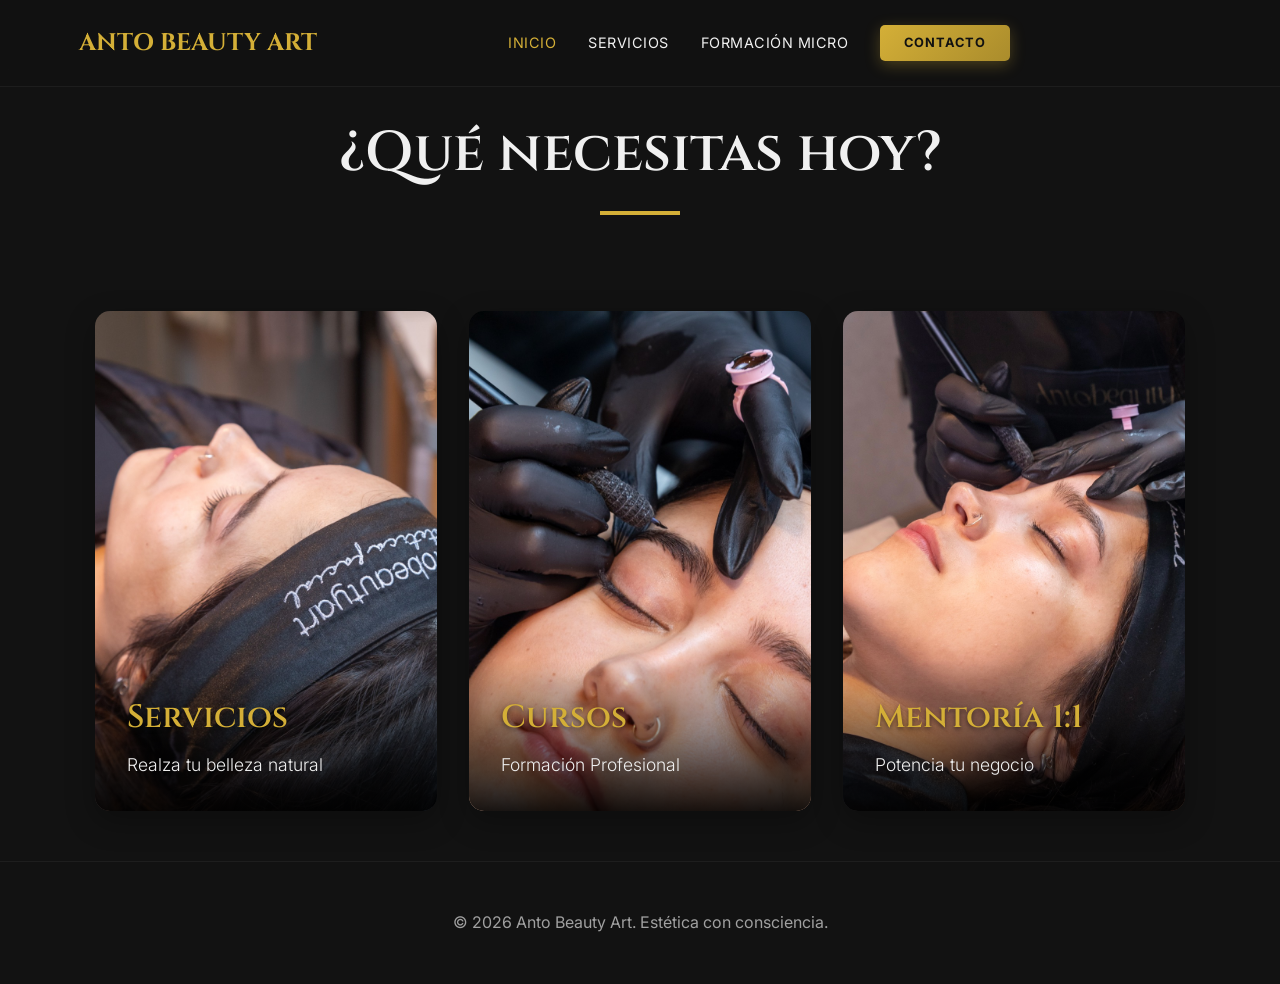
==== index.html @ 1fdfb274 "app" ====
<!DOCTYPE html>
<html lang="es">

<head>
    <meta charset="UTF-8">
    <meta name="viewport" content="width=device-width, initial-scale=1.0">
    <title>Bienvenida | Anto Beauty Art</title>
    <meta name="description"
        content="Bienvenida a Anto Beauty Art. Servicios, Formación y Mentoría en Micropigmentación.">
    <!-- Fonts -->
    <link rel="preconnect" href="https://fonts.googleapis.com">
    <link rel="preconnect" href="https://fonts.gstatic.com" crossorigin>
    <link
        href="https://fonts.googleapis.com/css2?family=Cinzel:wght@400;600;700&family=Inter:wght@300;400;500;600&display=swap"
        rel="stylesheet">
    <link rel="stylesheet" href="style.css">
</head>

<body class="home-page">

    <!-- Navigation -->
    <nav class="navbar">
        <div class="container nav-container">
            <a href="index.html" class="logo">
                <!-- Using Text Logo for clarity, or can replace with img if desired -->
                ANTO BEAUTY ART
            </a>
            <ul class="nav-links">
                <li><a href="index.html" class="active">Inicio</a></li>
                <li><a href="servicios.html">Servicios</a></li>
                <li><a href="cursos.html">Formación Micro</a></li>
                <li><a href="https://wa.me/59891385300" class="btn btn-sm btn-gold">Contacto</a></li>
            </ul>
            <div class="hamburger">
                <span></span>
                <span></span>
                <span></span>
            </div>
        </div>
    </nav>

    <!-- Home Hero / Welcome -->
    <main class="home-content">
        <div class="container text-center mb-5">
            <h1 class="hero-title fade-in-up">¿Qué necesitas hoy?</h1>
            <div class="divider-gold"></div>
        </div>

        <div class="container">
            <div class="home-grid">

                <!-- Card 1: Servicios -->
                <a href="servicios.html" class="home-card fade-in-up delay-1">
                    <div class="home-card-image">
                        <img src="assets/home-servicios.jpg" alt="Servicios de Belleza">
                        <div class="card-overlay">
                            <h2>Servicios</h2>
                            <p>Realza tu belleza natural</p>
                        </div>
                    </div>
                </a>

                <!-- Card 2: Cursos -->
                <a href="cursos.html" class="home-card fade-in-up delay-2">
                    <div class="home-card-image">
                        <img src="assets/home-cursos.jpg" alt="Formación en Micropigmentación">
                        <div class="card-overlay">
                            <h2>Cursos</h2>
                            <p>Formación Profesional</p>
                        </div>
                    </div>
                </a>

                <!-- Card 3: Mentoría -->
                <a href="https://wa.me/59891385300" target="_blank" class="home-card fade-in-up delay-3">
                    <div class="home-card-image">
                        <img src="assets/home-mentoria.jpg" alt="Mentoría 1:1">
                        <div class="card-overlay">
                            <h2>Mentoría 1:1</h2>
                            <p>Potencia tu negocio</p>
                        </div>
                    </div>
                </a>

            </div>
        </div>
    </main>

    <footer class="footer mt-auto">
        <div class="container">
            <p>&copy; 2026 Anto Beauty Art. Estética con consciencia.</p>
        </div>
    </footer>

    <script src="script.js"></script>
</body>

</html>
---- style.css ----
/* Reset & Base */
:root {
    --color-bg-dark: #121212;
    --color-bg-card: #1e1e1e;
    --color-text-main: #f0f0f0;
    --color-text-muted: #a0a0a0;
    --color-gold: #D4AF37;
    --color-gold-light: #F3E5AB;
    --color-gold-dark: #AA8C2C;
    --font-heading: 'Cinzel', serif;
    --font-body: 'Inter', sans-serif;
    --spacing-section: 5rem;
}

* {
    margin: 0;
    padding: 0;
    box-sizing: border-box;
}

body {
    font-family: var(--font-body);
    background-color: var(--color-bg-dark);
    color: var(--color-text-main);
    line-height: 1.6;
    overflow-x: hidden;
}

a {
    text-decoration: none;
    color: inherit;
    transition: all 0.3s ease;
}

ul {
    list-style: none;
}

img {
    max-width: 100%;
    display: block;
}

.container {
    width: 90%;
    max-width: 1200px;
    margin: 0 auto;
    padding: 0 15px;
}

/* Typography */
h1,
h2,
h3 {
    font-family: var(--font-heading);
    font-weight: 600;
}

.section-title {
    font-size: 2.5rem;
    margin-bottom: 1rem;
    text-transform: uppercase;
    letter-spacing: 1px;
}

.text-center {
    text-align: center;
}

.text-dark {
    color: #222;
}

/* Buttons */
.btn {
    display: inline-flex;
    align-items: center;
    justify-content: center;
    padding: 1rem 2rem;
    border-radius: 5px;
    font-weight: 500;
    text-transform: uppercase;
    letter-spacing: 1px;
    cursor: pointer;
    font-size: 1rem;
}

.btn-gold {
    background: linear-gradient(135deg, var(--color-gold) 0%, var(--color-gold-dark) 100%);
    color: #111;
    font-weight: bold;
    box-shadow: 0 4px 15px rgba(212, 175, 55, 0.3);
}

.btn-gold:hover {
    transform: translateY(-2px);
    box-shadow: 0 6px 20px rgba(212, 175, 55, 0.4);
}

.btn-sm {
    padding: 0.5rem 1.5rem;
    font-size: 0.8rem;
}

.btn-lg {
    padding: 1.2rem 3rem;
    font-size: 1.2rem;
}

.icon-btn svg {
    margin-left: 10px;
}

/* Navbar */
.navbar {
    position: fixed;
    top: 0;
    left: 0;
    width: 100%;
    background: rgba(18, 18, 18, 0.95);
    backdrop-filter: blur(10px);
    padding: 1.5rem 0;
    z-index: 1000;
    border-bottom: 1px solid rgba(255, 255, 255, 0.05);
}

.nav-container {
    display: flex;
    justify-content: space-between;
    align-items: center;
}

.logo {
    font-family: var(--font-heading);
    font-size: 1.5rem;
    font-weight: 700;
    color: var(--color-gold);
}

.nav-links {
    display: flex;
    gap: 2rem;
    align-items: center;
}

.nav-links a:not(.btn) {
    font-size: 0.9rem;
    text-transform: uppercase;
    letter-spacing: 0.5px;
}

.nav-links a:not(.btn):hover {
    color: var(--color-gold);
}

/* Hero Section */
.hero {
    position: relative;
    height: 100vh;
    min-height: 600px;
    display: flex;
    align-items: center;
    background-image: url('assets/hero-bg.png');
    /* Generated asset */
    background-size: cover;
    background-position: center;
    background-attachment: fixed;
}

.hero-overlay {
    position: absolute;
    top: 0;
    left: 0;
    width: 100%;
    height: 100%;
    background: linear-gradient(to right, rgba(0, 0, 0, 0.95) 0%, rgba(0, 0, 0, 0.6) 100%);
}

.hero-content {
    position: relative;
    z-index: 10;
    max-width: 800px;
}

.eyebrow {
    display: inline-block;
    color: var(--color-gold);
    font-weight: 600;
    letter-spacing: 2px;
    margin-bottom: 1rem;
    text-transform: uppercase;
    font-size: 0.9rem;
}

.hero-title {
    font-size: 3.5rem;
    line-height: 1.2;
    margin-bottom: 1.5rem;
}

.hero-subtitle {
    font-size: 1.2rem;
    color: #ddd;
    margin-bottom: 2.5rem;
    max-width: 600px;
}

/* Sections General */
.section {
    padding: var(--spacing-section) 0;
}

.section-dark {
    background-color: var(--color-bg-dark);
}

.section-light {
    background-color: #f9f9f9;
    color: #222;
}

.divider-gold {
    width: 80px;
    height: 4px;
    background-color: var(--color-gold);
    margin: 1rem auto 3rem;
}

/* Grid Checkpoints */
.grid-checkpoints {
    display: grid;
    grid-template-columns: repeat(auto-fit, minmax(300px, 1fr));
    gap: 2rem;
}

.card-check {
    background: var(--color-bg-card);
    padding: 2rem;
    border-radius: 10px;
    border: 1px solid rgba(255, 255, 255, 0.05);
    display: flex;
    gap: 1rem;
    align-items: flex-start;
    transition: transform 0.3s;
}

.card-check:hover {
    transform: translateY(-5px);
    border-color: var(--color-gold);
}

.icon-check {
    color: var(--color-gold);
    font-size: 1.2rem;
    min-width: 25px;
}

/* Features */
.features-grid {
    display: grid;
    grid-template-columns: repeat(auto-fit, minmax(250px, 1fr));
    gap: 2rem;
}

.feature-card {
    text-align: center;
    padding: 2rem;
    background: white;
    border-radius: 10px;
    box-shadow: 0 10px 30px rgba(0, 0, 0, 0.05);
}

.feature-icon {
    font-size: 3rem;
    margin-bottom: 1.5rem;
}

.feature-card h3 {
    margin-bottom: 1rem;
    color: #111;
}

/* Instructor */
.section-gold-gradient {
    background: radial-gradient(circle at top right, #2a2a2a, #121212);
    border-top: 1px solid rgba(255, 255, 255, 0.05);
    border-bottom: 1px solid rgba(255, 255, 255, 0.05);
}

.instructor-wrapper {
    display: flex;
    gap: 4rem;
    align-items: center;
}

.instructor-image {
    flex: 1;
    border-radius: 10px;
    overflow: hidden;
    position: relative;
    border: 2px solid var(--color-gold);
    box-shadow: 20px 20px 0 rgba(212, 175, 55, 0.1);
}

.instructor-content {
    flex: 1;
}

.instructor-name {
    font-size: 2rem;
    color: var(--color-gold);
    margin-bottom: 1rem;
}

.lead {
    font-size: 1.2rem;
    margin-bottom: 1rem;
    font-weight: 500;
}

/* Footer */
.footer {
    padding: 3rem 0;
    text-align: center;
    border-top: 1px solid rgba(255, 255, 255, 0.05);
    color: var(--color-text-muted);
}

/* Animations */
.fade-in-up {
    opacity: 0;
    transform: translateY(30px);
    animation: fadeInUp 0.8s forwards;
}

.delay-1 {
    animation-delay: 0.2s;
}

.delay-2 {
    animation-delay: 0.4s;
}

@keyframes fadeInUp {
    to {
        opacity: 1;
        transform: translateY(0);
    }
}

/* Responsive */
@media (max-width: 768px) {
    .nav-links {
        display: none;
    }

    /* Simplified mobile for now */
    .hero-title {
        font-size: 2.5rem;
    }

    .instructor-wrapper {
        flex-direction: column;
    }

    .instructor-image {
        width: 100%;
    }
}

/* --- SERVICES PAGE STYLES --- */

.header-services .hero-content {
    max-width: 1000px;
    z-index: 10;
}

.header-services {
    position: relative;
    height: 60vh;
    min-height: 400px;
    display: flex;
    align-items: center;
    background-image: url('assets/services-bg.png');
    /* New Asset */
    background-size: cover;
    background-position: center;
    background-attachment: fixed;
    justify-content: center;
}

.services-grid {
    display: grid;
    grid-template-columns: repeat(auto-fill, minmax(350px, 1fr));
    gap: 2.5rem;
}

.service-card {
    background: var(--color-bg-card);
    border-radius: 12px;
    overflow: hidden;
    transition: all 0.4s ease;
    border: 1px solid rgba(255, 255, 255, 0.03);
    position: relative;
    display: flex;
    flex-direction: column;
}

.service-card:hover {
    transform: translateY(-8px);
    box-shadow: 0 15px 40px rgba(0, 0, 0, 0.3);
    border-color: var(--color-gold);
}

.service-card.featured {
    background: linear-gradient(145deg, #252525, #1a1a1a);
    border: 1px solid rgba(212, 175, 55, 0.2);
}

.service-badge {
    position: absolute;
    top: 15px;
    right: 15px;
    background: var(--color-gold);
    color: #111;
    font-size: 0.75rem;
    font-weight: 700;
    padding: 0.3rem 0.8rem;
    border-radius: 50px;
    text-transform: uppercase;
}

.service-body {
    padding: 2rem;
    display: flex;
    flex-direction: column;
    height: 100%;
}

.service-body h3 {
    margin-bottom: 0.5rem;
    color: var(--color-text-main);
    font-size: 1.4rem;
}

.service-body .price {
    color: var(--color-gold);
    font-size: 1.5rem;
    font-weight: 700;
    margin-bottom: 1rem;
    font-family: var(--font-heading);
}

.service-body .price .session {
    font-size: 0.9rem;
    font-weight: 400;
    color: var(--color-text-muted);
    font-family: var(--font-body);
}

.service-body p {
    color: #ccc;
    font-size: 0.95rem;
    margin-bottom: 1.5rem;
    flex-grow: 1;
}

.service-meta {
    display: flex;
    gap: 1.5rem;
    margin-bottom: 1.5rem;
    font-size: 0.85rem;
    color: var(--color-text-muted);
    border-top: 1px solid rgba(255, 255, 255, 0.05);
    padding-top: 1rem;
}

.service-meta span {
    display: flex;
    align-items: center;
    gap: 0.5rem;
}

.btn-full {
    width: 100%;
    text-align: center;
}

/* Nav Active State */
.nav-links a.active {
    color: var(--color-gold);
    position: relative;
}

/* --- HOME PAGE STYLES --- */
body.home-page {
    min-height: 100vh;
    display: flex;
    flex-direction: column;
}

.home-content {
    flex: 1;
    display: flex;
    flex-direction: column;
    justify-content: center;
    padding: 120px 0 50px;
    /* Space for fixed nav */
}

.mb-5 {
    margin-bottom: 3rem;
}

.mt-auto {
    margin-top: auto;
}

.home-grid {
    display: grid;
    grid-template-columns: repeat(auto-fit, minmax(300px, 1fr));
    gap: 2rem;
    padding: 0 1rem;
}

.home-card {
    position: relative;
    border-radius: 15px;
    overflow: hidden;
    height: 500px;
    display: block;
    /* Make sure anchor is block */
    box-shadow: 0 10px 30px rgba(0, 0, 0, 0.3);
    transition: transform 0.4s cubic-bezier(0.175, 0.885, 0.32, 1.275);
}

.home-card:hover {
    transform: translateY(-10px) scale(1.02);
    box-shadow: 0 20px 50px rgba(212, 175, 55, 0.2);
}

.home-card-image {
    width: 100%;
    height: 100%;
    position: relative;
}

.home-card-image img {
    width: 100%;
    height: 100%;
    object-fit: cover;
    transition: transform 0.8s ease;
}

.home-card:hover .home-card-image img {
    transform: scale(1.1);
}

.card-overlay {
    position: absolute;
    bottom: 0;
    left: 0;
    width: 100%;
    padding: 2rem;
    background: linear-gradient(to top, rgba(0, 0, 0, 0.9), rgba(0, 0, 0, 0));
    color: white;
    z-index: 2;
}

.card-overlay h2 {
    font-size: 2rem;
    margin-bottom: 0.5rem;
    color: var(--color-gold);
    text-shadow: 0 2px 4px rgba(0, 0, 0, 0.5);
}

.card-overlay p {
    font-size: 1.1rem;
    color: #eee;
    font-weight: 300;
}

/* Service Page Images */
.service-image-container {
    height: 250px;
    overflow: hidden;
    border-bottom: 1px solid rgba(255, 255, 255, 0.05);
}

.service-image-container img {
    width: 100%;
    height: 100%;
    object-fit: cover;
    transition: transform 0.5s ease;
}

.service-card:hover .service-image-container img {
    transform: scale(1.1);
}

/* Responsive Home */
@media (max-width: 768px) {
    .home-card {
        height: 350px;
    }
}
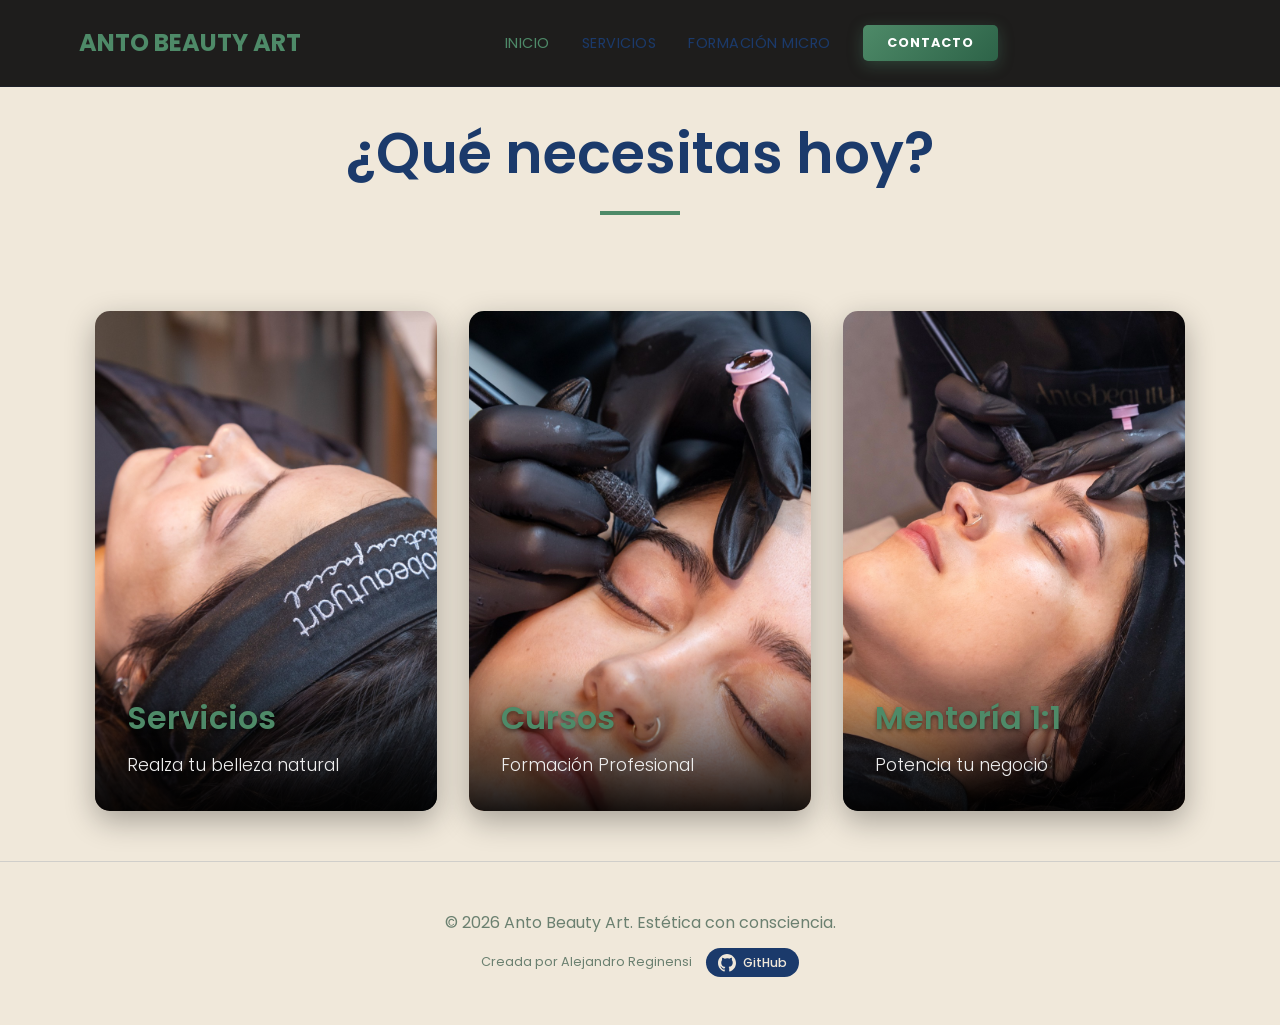
==== commit d94a836b: "cambio de colores y fuente de texto" ====
--- a/index.html
+++ b/index.html
@@ -11,7 +11,7 @@
     <link rel="preconnect" href="https://fonts.googleapis.com">
     <link rel="preconnect" href="https://fonts.gstatic.com" crossorigin>
     <link
-        href="https://fonts.googleapis.com/css2?family=Cinzel:wght@400;600;700&family=Inter:wght@300;400;500;600&display=swap"
+        href="https://fonts.googleapis.com/css2?family=Cinzel:wght@400;600;700&family=Poppins:wght@300;400;500;600&display=swap"
         rel="stylesheet">
     <link rel="stylesheet" href="style.css">
 </head>
@@ -89,6 +89,17 @@
     <footer class="footer mt-auto">
         <div class="container">
             <p>&copy; 2026 Anto Beauty Art. Estética con consciencia.</p>
+            <p class="footer-credit">
+                Creada por Alejandro Reginensi &nbsp;
+                <a href="https://github.com/alereginensi" target="_blank" class="github-btn" aria-label="GitHub">
+                    <svg xmlns="http://www.w3.org/2000/svg" width="18" height="18" viewBox="0 0 24 24"
+                        fill="currentColor">
+                        <path
+                            d="M12 0C5.37 0 0 5.37 0 12c0 5.303 3.438 9.8 8.205 11.387.6.113.82-.258.82-.577 0-.285-.01-1.04-.015-2.04-3.338.724-4.042-1.61-4.042-1.61-.546-1.387-1.333-1.756-1.333-1.756-1.089-.745.083-.729.083-.729 1.205.084 1.84 1.237 1.84 1.237 1.07 1.834 2.807 1.304 3.492.997.108-.775.418-1.305.762-1.605-2.665-.3-5.466-1.332-5.466-5.93 0-1.31.465-2.38 1.235-3.22-.135-.303-.54-1.523.105-3.176 0 0 1.005-.322 3.3 1.23a11.52 11.52 0 0 1 3-.405c1.02.005 2.045.138 3 .405 2.28-1.552 3.285-1.23 3.285-1.23.645 1.653.24 2.873.12 3.176.765.84 1.23 1.91 1.23 3.22 0 4.61-2.805 5.625-5.475 5.92.42.36.81 1.096.81 2.22 0 1.606-.015 2.896-.015 3.286 0 .315.21.69.825.57C20.565 21.795 24 17.298 24 12c0-6.63-5.37-12-12-12z" />
+                    </svg>
+                    GitHub
+                </a>
+            </p>
         </div>
     </footer>
 
--- a/style.css
+++ b/style.css
@@ -1,14 +1,15 @@
 /* Reset & Base */
 :root {
-    --color-bg-dark: #121212;
-    --color-bg-card: #1e1e1e;
-    --color-text-main: #f0f0f0;
-    --color-text-muted: #a0a0a0;
-    --color-gold: #D4AF37;
-    --color-gold-light: #F3E5AB;
-    --color-gold-dark: #AA8C2C;
-    --font-heading: 'Cinzel', serif;
-    --font-body: 'Inter', sans-serif;
+    --color-bg-dark: #F0E8DA;
+    --color-bg-card: #E8DDD0;
+    --color-text-main: #1B3A6B;
+    --color-text-muted: #6B8070;
+    --color-gold: #4E8A68;
+    --color-gold-light: #7DB99A;
+    --color-gold-dark: #2D6348;
+    --color-navy: #1B3A6B;
+    --font-heading: 'Poppins', sans-serif;
+    --font-body: 'Poppins', sans-serif;
     --spacing-section: 5rem;
 }
 
@@ -19,7 +20,7 @@
 }
 
 body {
-    font-family: var(--font-body);
+    font-family: 'Poppins', sans-serif;
     background-color: var(--color-bg-dark);
     color: var(--color-text-main);
     line-height: 1.6;
@@ -52,7 +53,7 @@
 h1,
 h2,
 h3 {
-    font-family: var(--font-heading);
+    font-family: 'Poppins', sans-serif;
     font-weight: 600;
 }
 
@@ -68,7 +69,7 @@
 }
 
 .text-dark {
-    color: #222;
+    color: #F0E8DA;
 }
 
 /* Buttons */
@@ -87,14 +88,14 @@
 
 .btn-gold {
     background: linear-gradient(135deg, var(--color-gold) 0%, var(--color-gold-dark) 100%);
-    color: #111;
+    color: #fff;
     font-weight: bold;
-    box-shadow: 0 4px 15px rgba(212, 175, 55, 0.3);
+    box-shadow: 0 4px 15px rgba(78, 138, 104, 0.35);
 }
 
 .btn-gold:hover {
     transform: translateY(-2px);
-    box-shadow: 0 6px 20px rgba(212, 175, 55, 0.4);
+    box-shadow: 0 6px 20px rgba(78, 138, 104, 0.5);
 }
 
 .btn-sm {
@@ -117,11 +118,11 @@
     top: 0;
     left: 0;
     width: 100%;
-    background: rgba(18, 18, 18, 0.95);
-    backdrop-filter: blur(10px);
+    background: rgba(240, 232, 218, 0.97);
+    backdrop-filter: blur(12px);
     padding: 1.5rem 0;
     z-index: 1000;
-    border-bottom: 1px solid rgba(255, 255, 255, 0.05);
+    border-bottom: 1px solid rgba(27, 58, 107, 0.15);
 }
 
 .nav-container {
@@ -173,13 +174,14 @@
     left: 0;
     width: 100%;
     height: 100%;
-    background: linear-gradient(to right, rgba(0, 0, 0, 0.95) 0%, rgba(0, 0, 0, 0.6) 100%);
+    background: linear-gradient(to right, rgba(27, 58, 107, 0.92) 0%, rgba(27, 58, 107, 0.52) 100%);
 }
 
 .hero-content {
     position: relative;
     z-index: 10;
     max-width: 800px;
+    color: #F0E8DA;
 }
 
 .eyebrow {
@@ -203,6 +205,9 @@
     color: #ddd;
     margin-bottom: 2.5rem;
     max-width: 600px;
+    margin-left: auto;
+    margin-right: auto;
+    text-align: center;
 }
 
 /* Sections General */
@@ -215,8 +220,8 @@
 }
 
 .section-light {
-    background-color: #f9f9f9;
-    color: #222;
+    background-color: #1B3A6B;
+    color: #F0E8DA;
 }
 
 .divider-gold {
@@ -234,10 +239,10 @@
 }
 
 .card-check {
-    background: var(--color-bg-card);
+    background: rgba(255, 255, 255, 0.08);
     padding: 2rem;
     border-radius: 10px;
-    border: 1px solid rgba(255, 255, 255, 0.05);
+    border: 1px solid rgba(240, 232, 218, 0.15);
     display: flex;
     gap: 1rem;
     align-items: flex-start;
@@ -265,9 +270,9 @@
 .feature-card {
     text-align: center;
     padding: 2rem;
-    background: white;
+    background: #F0E8DA;
     border-radius: 10px;
-    box-shadow: 0 10px 30px rgba(0, 0, 0, 0.05);
+    box-shadow: 0 10px 30px rgba(27, 58, 107, 0.12);
 }
 
 .feature-icon {
@@ -277,14 +282,14 @@
 
 .feature-card h3 {
     margin-bottom: 1rem;
-    color: #111;
+    color: #1B3A6B;
 }
 
 /* Instructor */
 .section-gold-gradient {
-    background: radial-gradient(circle at top right, #2a2a2a, #121212);
-    border-top: 1px solid rgba(255, 255, 255, 0.05);
-    border-bottom: 1px solid rgba(255, 255, 255, 0.05);
+    background: radial-gradient(circle at top right, #DFF0E7, #CDE5D8);
+    border-top: 1px solid rgba(78, 138, 104, 0.2);
+    border-bottom: 1px solid rgba(78, 138, 104, 0.2);
 }
 
 .instructor-wrapper {
@@ -299,7 +304,7 @@
     overflow: hidden;
     position: relative;
     border: 2px solid var(--color-gold);
-    box-shadow: 20px 20px 0 rgba(212, 175, 55, 0.1);
+    box-shadow: 20px 20px 0 rgba(78, 138, 104, 0.18);
 }
 
 .instructor-content {
@@ -322,8 +327,38 @@
 .footer {
     padding: 3rem 0;
     text-align: center;
-    border-top: 1px solid rgba(255, 255, 255, 0.05);
+    border-top: 1px solid rgba(27, 58, 107, 0.15);
     color: var(--color-text-muted);
+}
+
+.footer-credit {
+    margin-top: 0.75rem;
+    font-size: 0.8rem;
+    color: var(--color-text-muted);
+    display: flex;
+    align-items: center;
+    justify-content: center;
+    gap: 0.5rem;
+}
+
+.github-btn {
+    display: inline-flex;
+    align-items: center;
+    gap: 0.4rem;
+    padding: 0.3rem 0.75rem;
+    border-radius: 20px;
+    background: var(--color-text-main);
+    color: var(--color-bg-dark);
+    font-size: 0.78rem;
+    font-weight: 500;
+    transition: all 0.3s ease;
+}
+
+.github-btn:hover {
+    background: var(--color-gold);
+    color: #fff;
+    transform: translateY(-2px);
+    box-shadow: 0 4px 12px rgba(78, 138, 104, 0.3);
 }
 
 /* Animations */
@@ -400,7 +435,7 @@
     border-radius: 12px;
     overflow: hidden;
     transition: all 0.4s ease;
-    border: 1px solid rgba(255, 255, 255, 0.03);
+    border: 1px solid rgba(27, 58, 107, 0.1);
     position: relative;
     display: flex;
     flex-direction: column;
@@ -408,13 +443,13 @@
 
 .service-card:hover {
     transform: translateY(-8px);
-    box-shadow: 0 15px 40px rgba(0, 0, 0, 0.3);
+    box-shadow: 0 15px 40px rgba(27, 58, 107, 0.15);
     border-color: var(--color-gold);
 }
 
 .service-card.featured {
-    background: linear-gradient(145deg, #252525, #1a1a1a);
-    border: 1px solid rgba(212, 175, 55, 0.2);
+    background: linear-gradient(145deg, #EAF3EE, #DFF0E7);
+    border: 1px solid rgba(78, 138, 104, 0.3);
 }
 
 .service-badge {
@@ -459,7 +494,8 @@
 }
 
 .service-body p {
-    color: #ccc;
+    color: var(--color-text-main);
+    opacity: 0.75;
     font-size: 0.95rem;
     margin-bottom: 1.5rem;
     flex-grow: 1;
@@ -471,7 +507,7 @@
     margin-bottom: 1.5rem;
     font-size: 0.85rem;
     color: var(--color-text-muted);
-    border-top: 1px solid rgba(255, 255, 255, 0.05);
+    border-top: 1px solid rgba(27, 58, 107, 0.12);
     padding-top: 1rem;
 }
 
@@ -536,7 +572,7 @@
 
 .home-card:hover {
     transform: translateY(-10px) scale(1.02);
-    box-shadow: 0 20px 50px rgba(212, 175, 55, 0.2);
+    box-shadow: 0 20px 50px rgba(78, 138, 104, 0.28);
 }
 
 .home-card-image {
@@ -584,7 +620,7 @@
 .service-image-container {
     height: 250px;
     overflow: hidden;
-    border-bottom: 1px solid rgba(255, 255, 255, 0.05);
+    border-bottom: 1px solid rgba(27, 58, 107, 0.1);
 }
 
 .service-image-container img {
